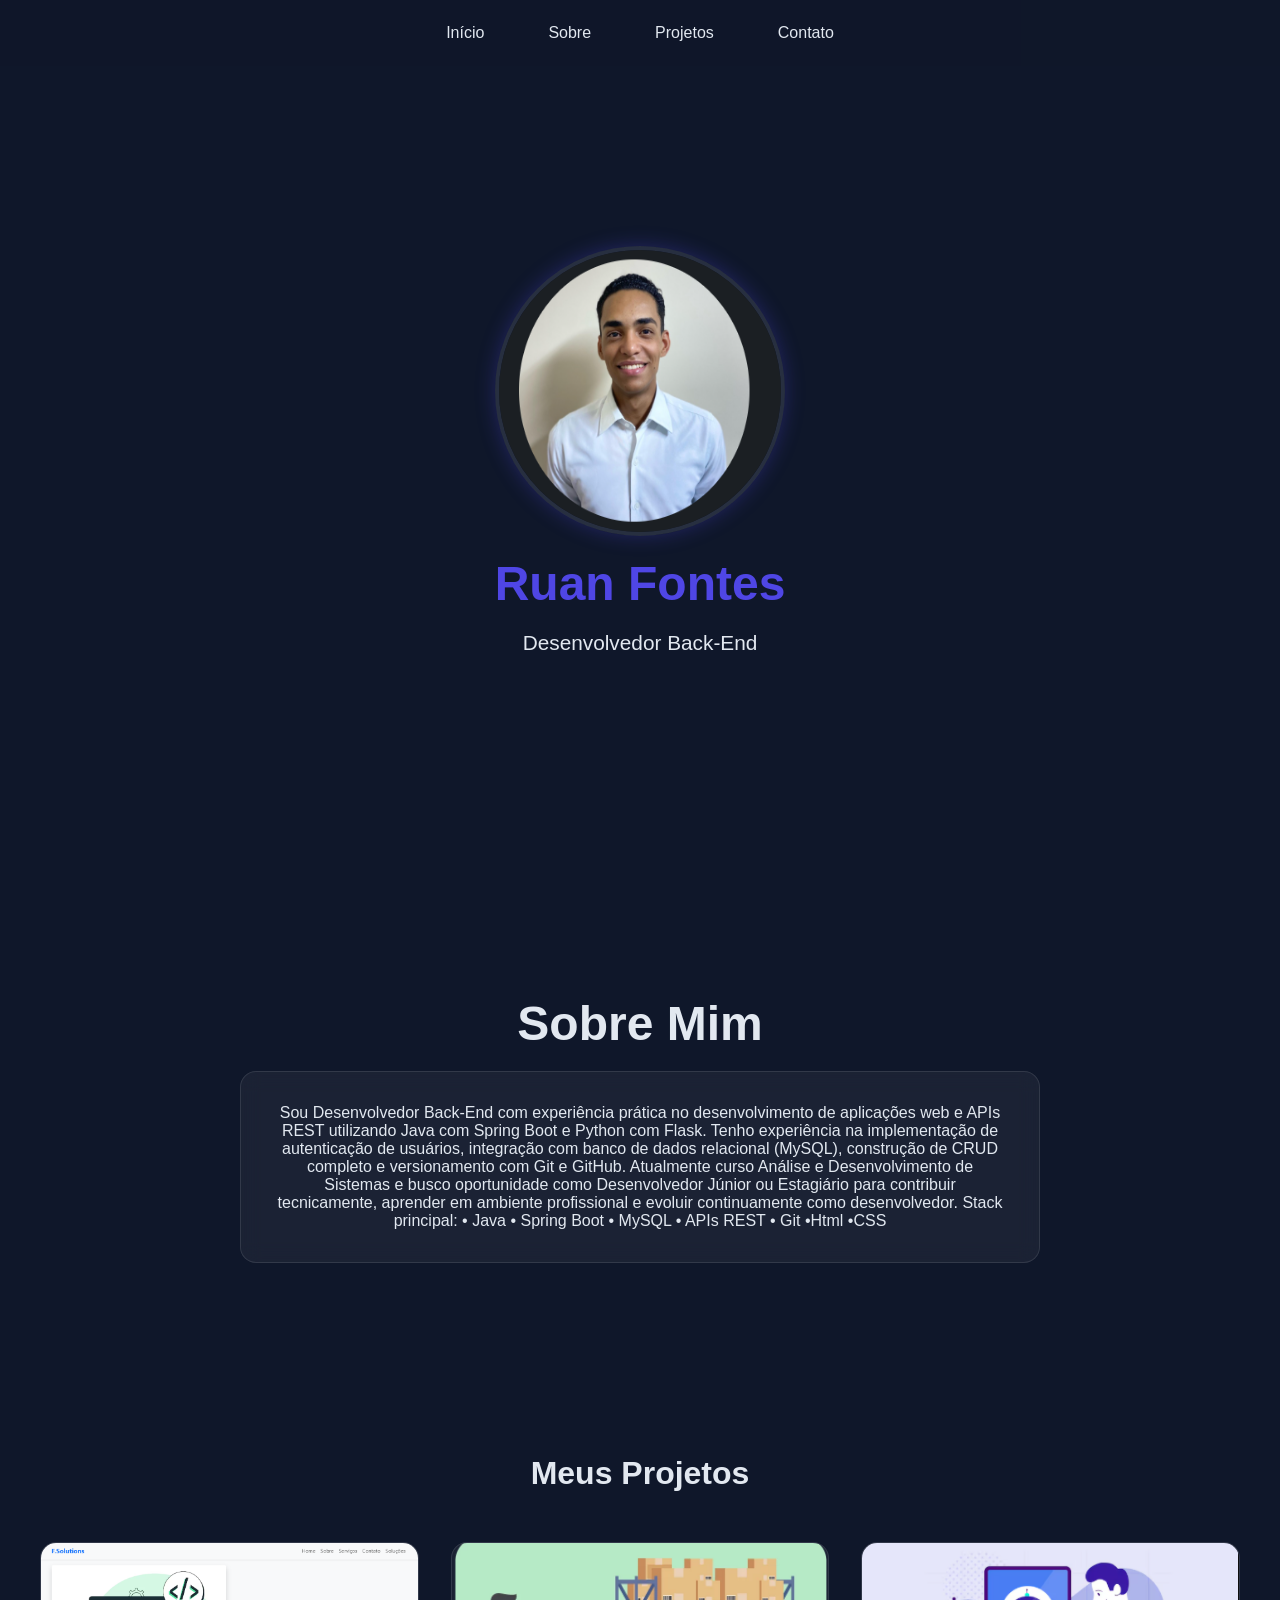
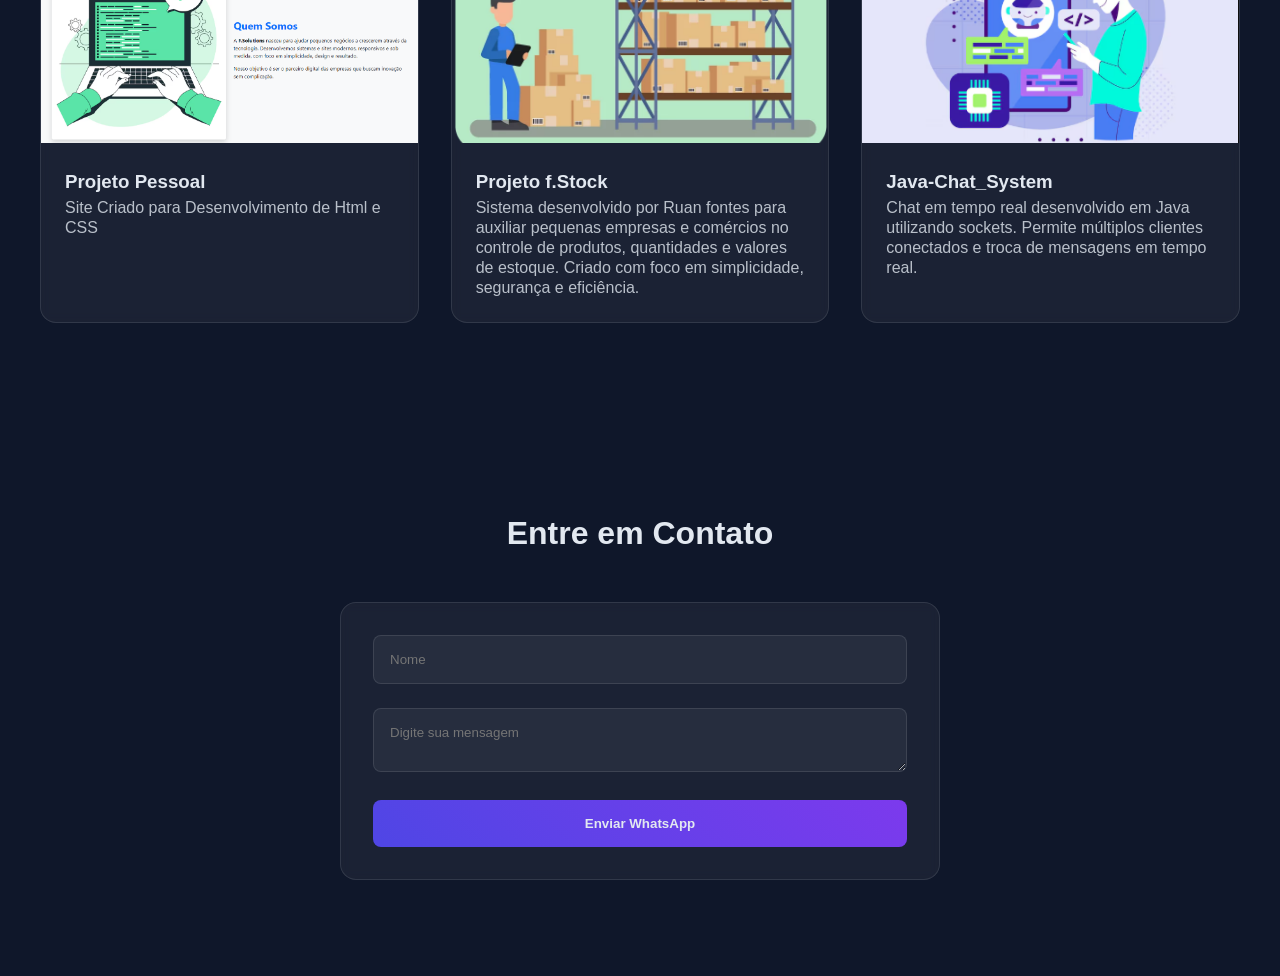
==== index.html @ e48afd6f "Primeiro comit do Portfólio" ====
<!DOCTYPE html>
<html lang="pt-br">
<head>
    <meta charset="UTF-8">
    <meta name="viewport" content="width=device-width, initial-scale=1.0">
    <title>RuanFontes | Portfólio</title>
  <link rel="stylesheet" href="style.css">
</head>
<body>
<nav class="navegacao">
    <ul class="menu">
        <li>
            <a href="#inicio" class="menu-link">Início</a>
        </li>
        <li>
            <a href="#sobre" class="menu-link">Sobre</a>
        </li>
        <li>
            <a href="#projetos" class="menu-link">Projetos</a>
        </li>
        <li>
            <a href="#contatos" class="menu-link">Contato</a>
        </li>
    </ul>
</nav>

<main id="inicio" class="cabecalho">
        <img src="./img/ruan.jpg" alt="Foto de Ruan Fontes" class="foto-perfil">
        <h1> Ruan Fontes</h1>
        <p class="cabecalho-sub-titulo">Desenvolvedor Back-End</p>
</main>

<section id="sobre" class="sobre">
    <h2 class="sobre-titulo">Sobre Mim</h2>
    <div class="sobre-caixa">
        <p class="sobre-paragrafo">Sou Desenvolvedor Back-End com experiência prática no desenvolvimento de aplicações web e APIs REST utilizando Java com Spring Boot e Python com Flask.

            Tenho experiência na implementação de autenticação de usuários, integração com banco de dados relacional (MySQL), construção de CRUD completo e versionamento com Git e GitHub.

            Atualmente curso Análise e Desenvolvimento de Sistemas e busco oportunidade como Desenvolvedor Júnior ou Estagiário para contribuir tecnicamente, aprender em ambiente profissional e evoluir continuamente como desenvolvedor.

            Stack principal:
            • Java
            • Spring Boot
            • MySQL
            • APIs REST
            • Git
            •Html
            •CSS
        </p>
    </div>
</section>

<section id="projetos" class="projetos">
    <h2 class="projetos-titulo">Meus Projetos</h2>

    <div class="projetos-caixa">

        <div class="projetos-card">
            <img src="img/projeto1.png" alt="Projeto 1" class="projetos-imagem">
            <div class="caixa-textos-projeto">
            <h3 class="info-projetos">Projeto Pessoal</h3>
            <p class="paragrafo-projetos">Site Criado para Desenvolvimento de Html e CSS</p>
            </div>
        </div>

    <div class="projetos-card">
        <img src="img/projeto2.png" alt="Projeto 2" class="projetos-imagem">
        <div class="caixa-textos-projeto">
        <h3 class="info-projetos">Projeto f.Stock</h3>
        <p class="paragrafo-projetos"> Sistema desenvolvido por Ruan fontes para auxiliar pequenas empresas e comércios no controle de produtos, quantidades e valores de estoque.
            Criado com foco em simplicidade, segurança e eficiência.</p>
        </div>
    </div>

    <div class="projetos-card">
        <img src="img/projeto3.png" alt="Projeto 3" class="projetos-imagem">
        <div class="caixa-textos-projeto">
        <h3 class="info-projetos">Java-Chat_System</h3>
        <p class="paragrafo-projetos">Chat em tempo real desenvolvido em Java utilizando sockets. Permite múltiplos clientes conectados e troca de mensagens em tempo real.</p>
        </div>
    </div>
    </div>
</section>

<section id="contatos" class="contatos">
    <h2 class="contatos-titulo">Entre em Contato</h2>
    <form class="formulario-contato" id="formulario">
        <div class="grupo-form">
            <input placeholder="Nome" class="campo-form">
        </div>
        <div class="grupo-form">
            <textarea class="campo-form" placeholder="Digite sua mensagem"></textarea>
        </div>
        <button type="submit" class="botao-form">Enviar WhatsApp</button>
    </form>
</section>
</body>
</html>
---- style.css ----
* {
margin: 0;
padding: 0;
box-sizing: border-box;
font-family: 'Segoe UI', Tahoma, Geneva, Verdana, sans-serif;
}

html {
     scroll-behavior: smooth;
}

:root {
     --primary-color: #4f46e5;
     --secondary-color: #7c3aed;
     --background-color: #0f172a;
     --text-color: #e2e8f0;
     --vidro: rgba(255, 255, 255, 0.1);
     }
body {
    background-color: var(--background-color);
    color: var(--text-color);
}

.navegacao {
position: fixed;
top: 0;
background: rgba(15, 23, 42, 0.8);
width: 100%;
z-index: 100;
padding: 1.5rem;
}
.menu {
display: flex;
justify-content: center;
list-style: none;
gap: 3rem;
}
.menu-link{
text-decoration: none;
color: var(--text-color);
font-weight: 500;
position: relative;
padding: 0.5rem;
}
.menu-link::after {
content: '';
 height: 2px;
 width: 0%;
 position: absolute;
 bottom: 0;
 left: 0;
 background: linear-gradient(90deg, var(--primary-color), var(--secondary-color));
 transition: width 0.5s ease;
 }

.menu-link:hover::after {
width: 100%;
}

.cabecalho {
min-height: 100vh;
display: flex;
justify-content: center;
align-items: center;
flex-direction: column;
}

.foto-perfil {
width: 290px;
height: 290px;
box-shadow: 0 0 20px rgba(79, 70, 229, 0.3);
border-radius: 50%;
border: 4px solid var(--vidro);
}

h1 {
font-size: 3.0rem;
color: var(--primary-color);
font-weight: bold;
margin: 20px;
}
.cabecalho-sub-titulo {
font-size: 1.3rem;
color: var(--text-color);
}

.sobre {
padding: 6rem 2rem;
}

.sobre-titulo {
font-size: 3rem;
color: var(--text-color);
text-align: center;
margin-bottom: 20px;
}

.sobre-caixa {
padding: 2rem;
max-width: 800px;
margin: 0 auto;
border-radius: 16px;
border: 1px solid var(--vidro);
backdrop-filter: blur(10px);
background: rgba(255, 255, 255, 0.05);
}

.sobre-paragrafo {
text-align: center;
font-size: 1rem;
}

.projetos {
padding: 6rem 2rem;
}

.projetos-caixa {
display: grid;
grid-template-columns: repeat(auto-fit, minmax(300px, 1fr));
gap: 2rem;
max-width: 1200px;
margin: 0 auto;
}

.projetos-card {
background: rgba(255, 255, 255, 0.05);
border-radius: 16px;
backdrop-filter: blur(5px);
border: 1px solid var(--vidro);
overflow: hidden;
transition: all 0.5 ease;
cursor: pointer;
}

.projetos-titulo {
text-align: center;
font-size: 2rem;
margin-bottom: 50px;
}

.projetos-card:hover{
box-shadow: 0 10px 20px rgba(79, 70,229, 0.2);
transform: translateY(-10px) scale(1.03);
}

.projetos-imagem {
height: 200px;
width: 100%;
object-fit: cover;
}

.caixa-textos-projeto {
padding: 1.5rem;
}

.paragrafo-projetos {
color: rgba(226, 232, 240, 0.8);
line-height: 1.25rem;
}

.info-projetos {
margin-bottom: 5px;
}

.contatos {
padding: 6rem 2rem;
}

.contatos-titulo {
text-align: center;
font-size: 2rem;
margin-bottom: 50px;
}

.formulario-contato {
max-width: 600px;
margin: 0 auto;
background: rgba(255, 255, 255, 0.05);
backdrop-filter: blur(5px);
padding : 2rem;
border: 1px solid var(--vidro);
border-radius: 16px;
}

.campo-form {
width: 100%;
padding: 1rem;
background: rgba(255, 255, 255, 0.05);
border-radius: 8px;
color: var(--text-color);
border: 1px solid var(--vidro);
outline: none;
}

.campo-form:focus {
border-color: var(--secondary-color);
box-shadow: 0 0 10px rgba(79, 70, 229, 0.3);
}

.grupo-form {
margin-bottom: 1.5rem;
}

.botao-form {
color: var(--text-color);
background: linear-gradient(45deg, var(--primary-color), var(--secondary-color));
padding: 1rem 2rem;
border: none;
border-radius: 8px;
cursor: pointer;
font-weight: bold;
width: 100%;
transition: all 0.5 ease;
}

.botao-form:hover {
 transform: translateY(-4px);
 box-shadow: 0 10px 20px rgba(79, 70, 229, 0.3);
 }
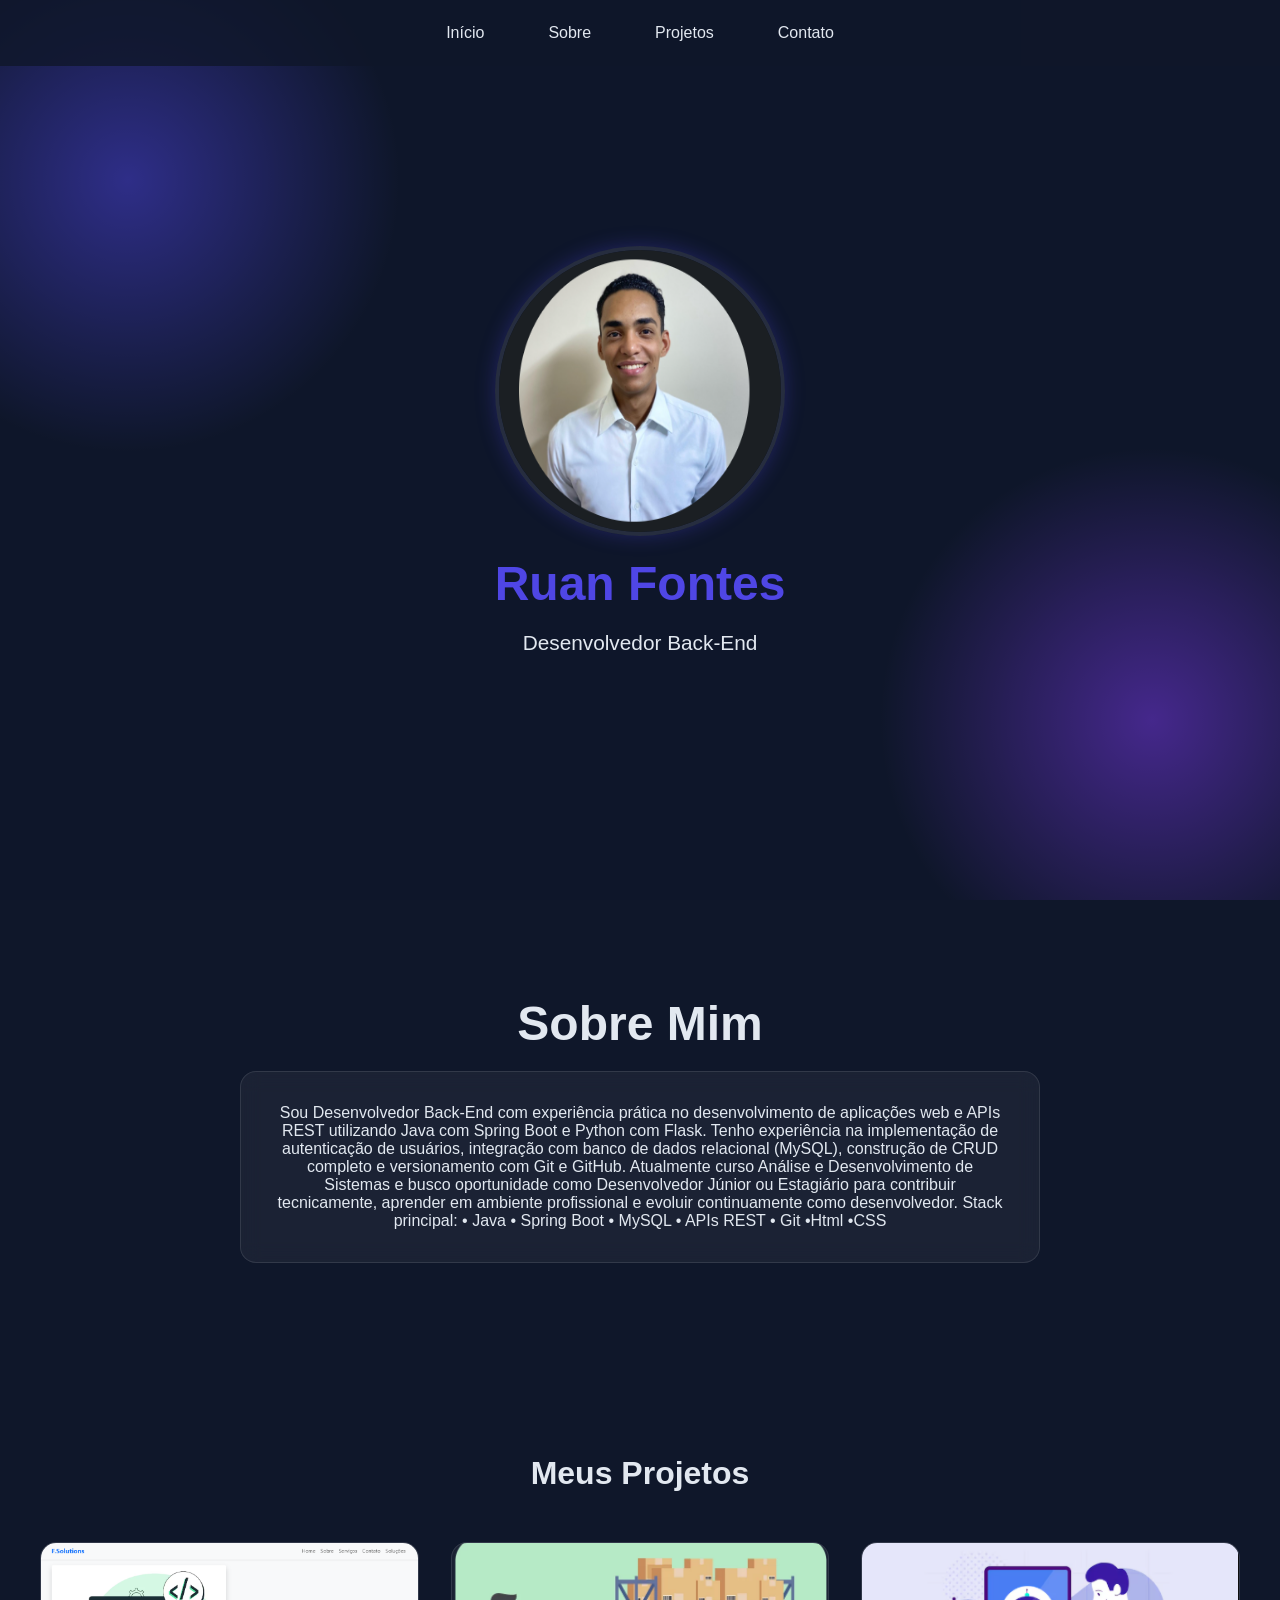
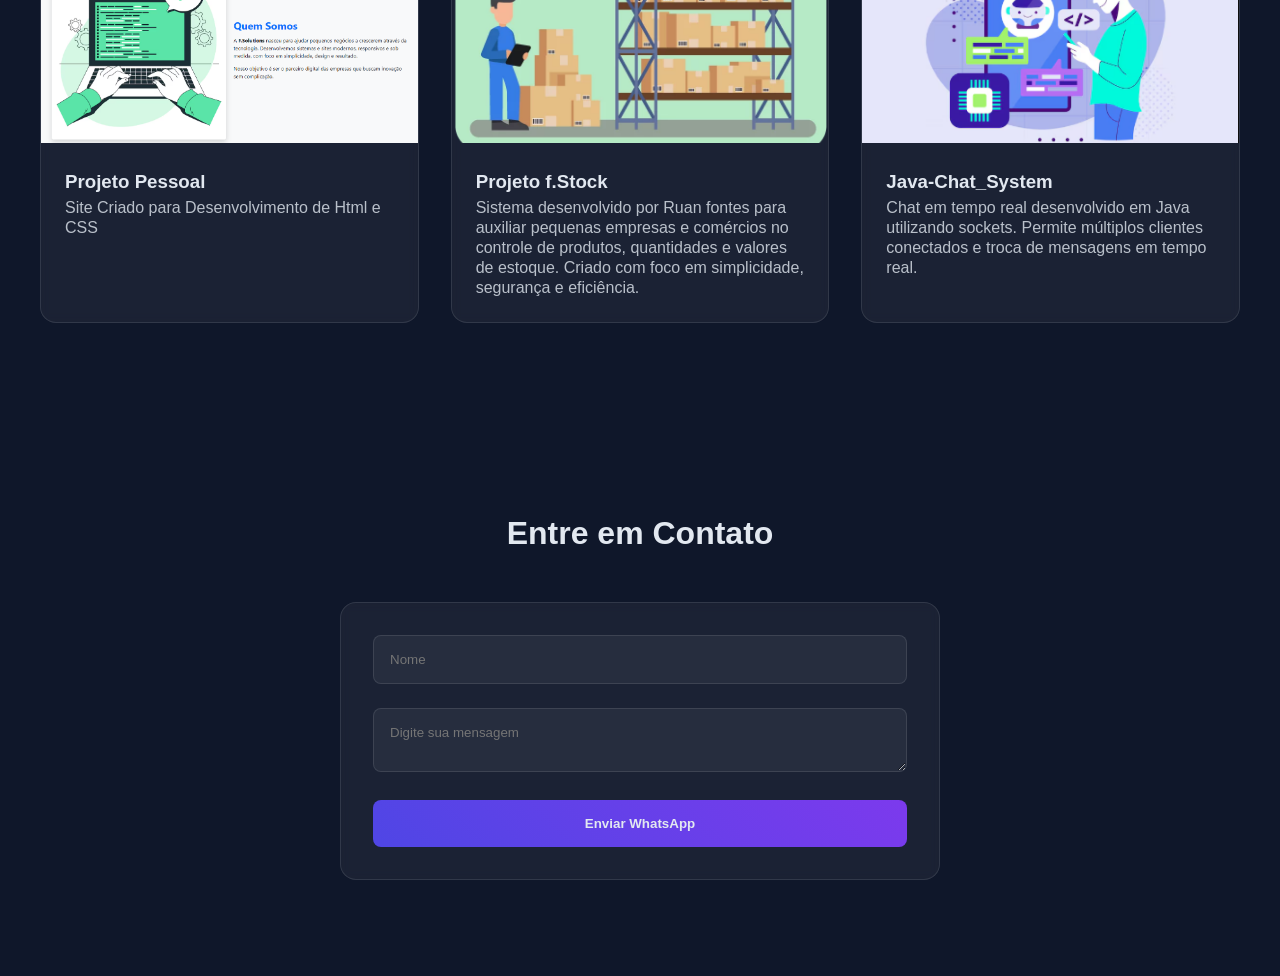
==== commit 7ecf4d8e: "Adicionado efeito particulas" ====
--- a/index.html
+++ b/index.html
@@ -6,7 +6,11 @@
     <title>RuanFontes | Portfólio</title>
   <link rel="stylesheet" href="style.css">
 </head>
+
 <body>
+
+<div class="particulas"></div>
+
 <nav class="navegacao">
     <ul class="menu">
         <li>
--- a/style.css
+++ b/style.css
@@ -216,4 +216,19 @@
 .botao-form:hover {
  transform: translateY(-4px);
  box-shadow: 0 10px 20px rgba(79, 70, 229, 0.3);
- }+ }
+
+.particulas {
+  position: fixed;
+  top: 0;
+  left: 0;
+  width: 100%;
+  height: 100%;
+  z-index: -1;
+  opacity: 0.5;
+
+  background:
+    radial-gradient(circle at 10% 20%, var(--primary-color), transparent 20%),
+    radial-gradient(circle at 90% 80%, var(--secondary-color), transparent 20%),
+    var(--background-color);
+}
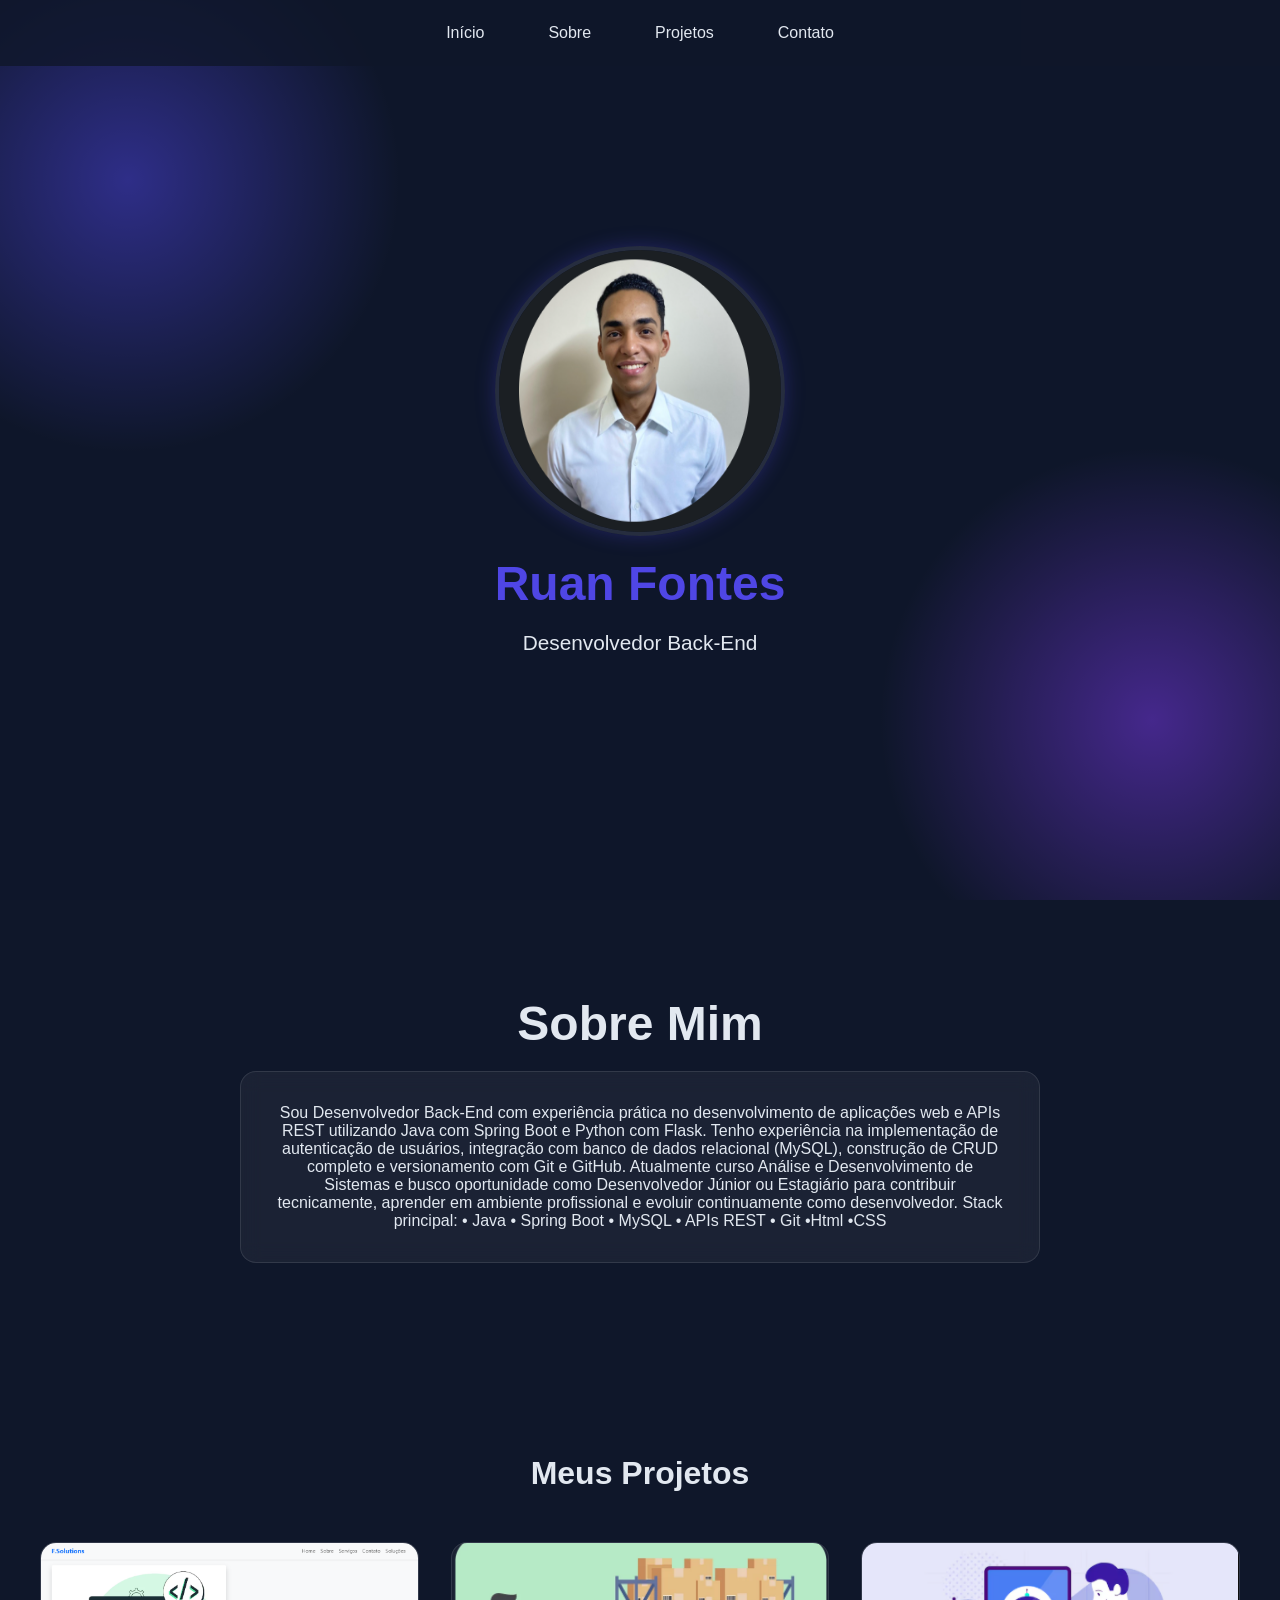
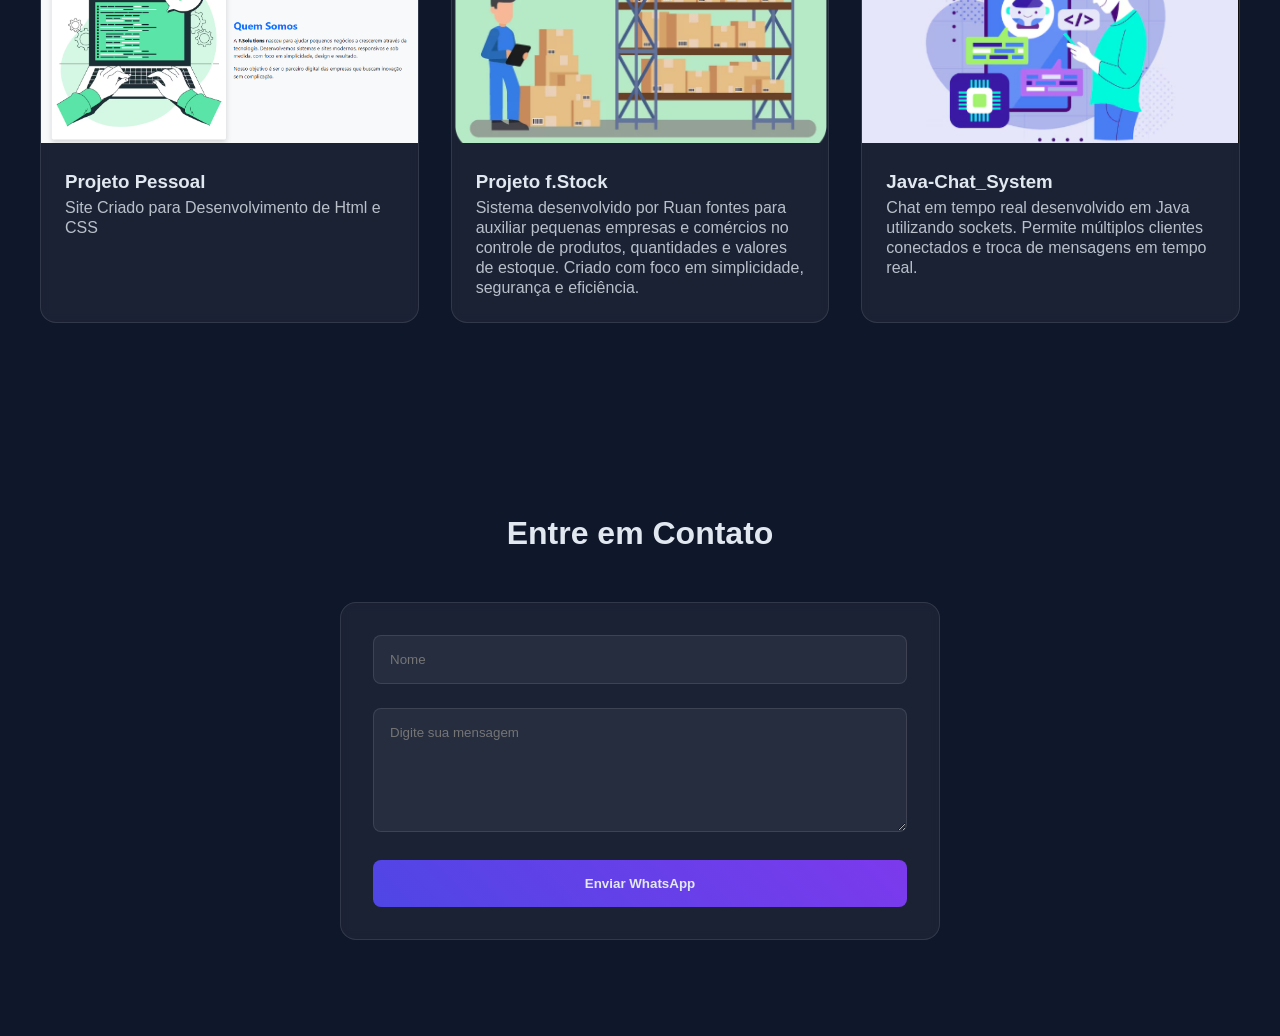
==== commit 24861a31: "Adcionado função enviar mensagem via WhatsApp" ====
--- a/index.html
+++ b/index.html
@@ -89,15 +89,34 @@
 
 <section id="contatos" class="contatos">
     <h2 class="contatos-titulo">Entre em Contato</h2>
-    <form class="formulario-contato" id="formulario">
+    <form class="formulario-contato" id="formulario" onsubmit="EnviarWhatsApp(event)">
         <div class="grupo-form">
-            <input placeholder="Nome" class="campo-form">
+            <input placeholder="Nome" class="campo-form" id="nome">
         </div>
         <div class="grupo-form">
-            <textarea class="campo-form" placeholder="Digite sua mensagem"></textarea>
+            <textarea class="campo-form" placeholder="Digite sua mensagem" rows="6" id="mensagem"></textarea>
         </div>
         <button type="submit" class="botao-form">Enviar WhatsApp</button>
     </form>
 </section>
+
+<script>
+
+    function EnviarWhatsApp(event) {
+    event.preventDefault()
+     const nome = document.getElementById('nome').value;
+    const mensagem = document.getElementById('mensagem').value;
+    const telefone = '5579988334695'
+
+    const texto = 'olá! Me chamo ${nome}, gostaria de entrar em contato com você. Minha mensagem é: ${mensagem}'
+    const msgFormatada = encodeURIComponent(texto);
+
+    const url = `https://wa.me/${telefone}?text=${msgFormatada}`;
+
+    window.open(url, '_blank');
+
+    }
+</script>
+
 </body>
 </html>
--- a/style.css
+++ b/style.css
@@ -71,6 +71,7 @@
 box-shadow: 0 0 20px rgba(79, 70, 229, 0.3);
 border-radius: 50%;
 border: 4px solid var(--vidro);
+animation: flutuar 5s ease-in-out infinite;
 }
 
 h1 {
@@ -231,4 +232,13 @@
     radial-gradient(circle at 10% 20%, var(--primary-color), transparent 20%),
     radial-gradient(circle at 90% 80%, var(--secondary-color), transparent 20%),
     var(--background-color);
+}
+
+@keyframes flutuar {
+0%, 100% {
+    transform: translateY(0);
+}
+50% {
+    transform: translateY(-20px);
+}
 }
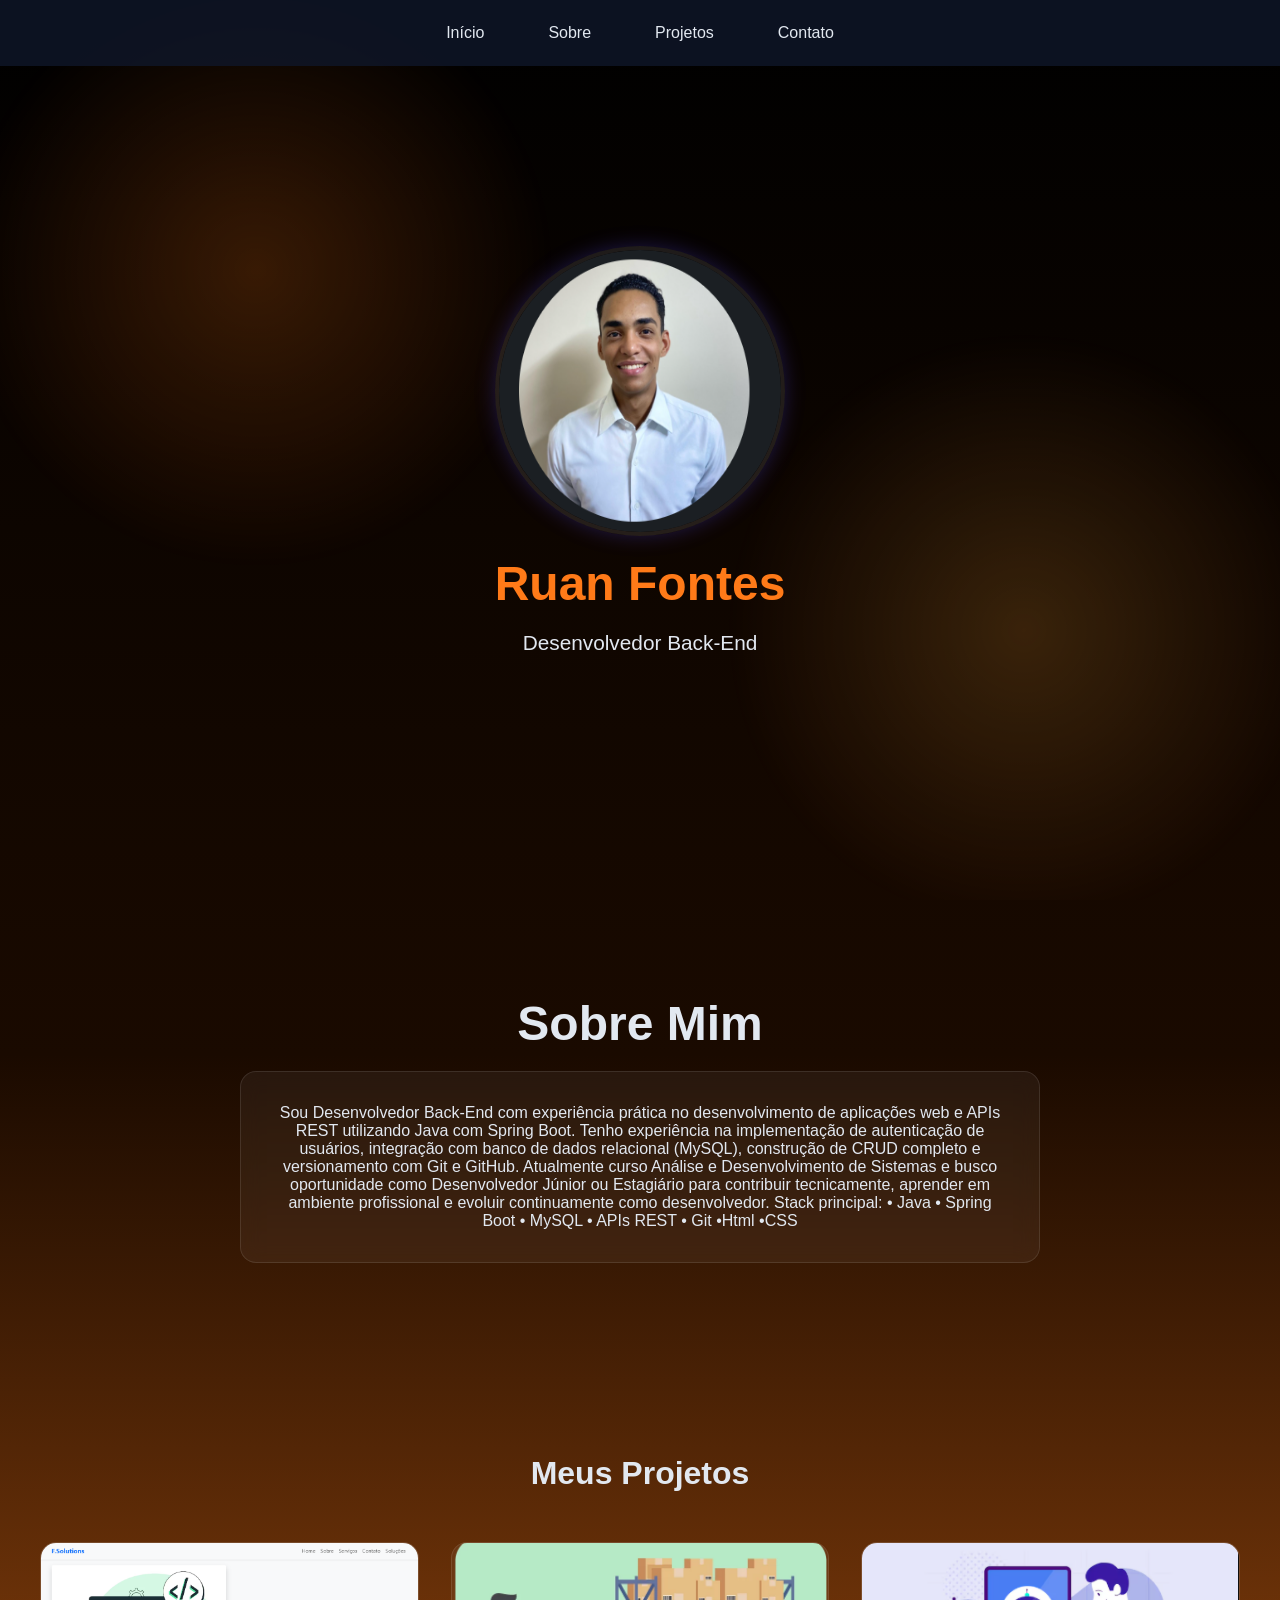
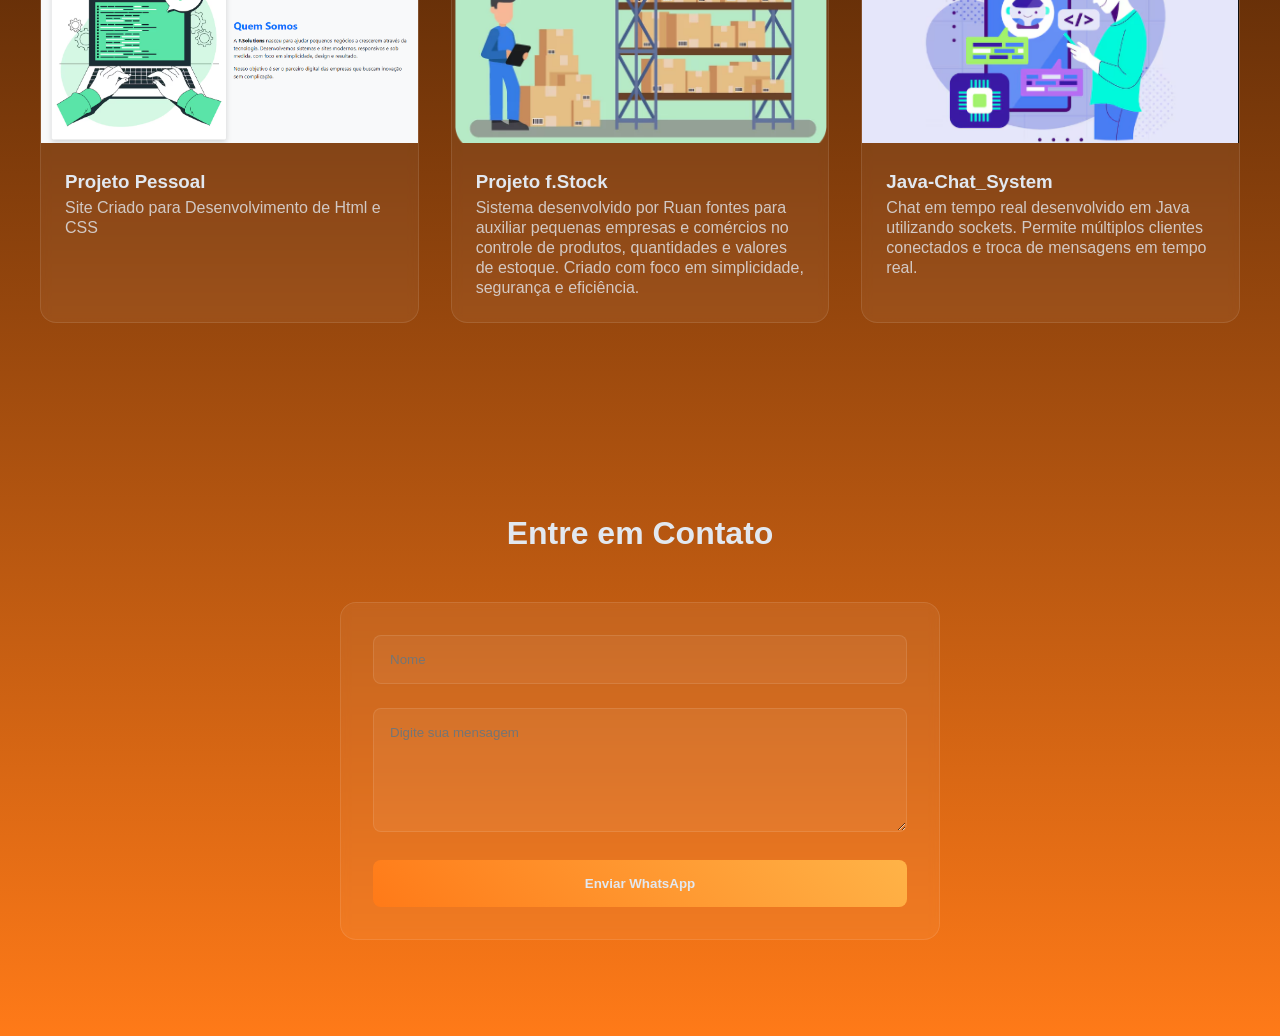
==== commit d31a8d0e: "melhoria no sobre" ====
--- a/index.html
+++ b/index.html
@@ -37,7 +37,7 @@
 <section id="sobre" class="sobre">
     <h2 class="sobre-titulo">Sobre Mim</h2>
     <div class="sobre-caixa">
-        <p class="sobre-paragrafo">Sou Desenvolvedor Back-End com experiência prática no desenvolvimento de aplicações web e APIs REST utilizando Java com Spring Boot e Python com Flask.
+        <p class="sobre-paragrafo">Sou Desenvolvedor Back-End com experiência prática no desenvolvimento de aplicações web e APIs REST utilizando Java com Spring Boot.
 
             Tenho experiência na implementação de autenticação de usuários, integração com banco de dados relacional (MySQL), construção de CRUD completo e versionamento com Git e GitHub.
 
--- a/style.css
+++ b/style.css
@@ -10,14 +10,19 @@
 }
 
 :root {
-     --primary-color: #4f46e5;
-     --secondary-color: #7c3aed;
-     --background-color: #0f172a;
+     --primary-color: #ff7a18;
+     --secondary-color: #ffb347;
+     --background-color: #000000;
      --text-color: #e2e8f0;
      --vidro: rgba(255, 255, 255, 0.1);
      }
 body {
-    background-color: var(--background-color);
+   background: linear-gradient(
+   180deg,
+   #000000 0%,
+   #1a0a00 40%,
+   #ff7a18 100%
+   );
     color: var(--text-color);
 }
 
@@ -209,7 +214,7 @@
 border: none;
 border-radius: 8px;
 cursor: pointer;
-font-weight: bold;
+font-weight: 800;
 width: 100%;
 transition: all 0.5 ease;
 }
@@ -226,12 +231,11 @@
   width: 100%;
   height: 100%;
   z-index: -1;
-  opacity: 0.5;
+  opacity: 0.25;
 
   background:
-    radial-gradient(circle at 10% 20%, var(--primary-color), transparent 20%),
-    radial-gradient(circle at 90% 80%, var(--secondary-color), transparent 20%),
-    var(--background-color);
+    radial-gradient(circle at 20% 30%, rgba(255,122,24,0.8), transparent 25%),
+    radial-gradient(circle at 80% 70%, rgba(255,170,60,0.7), transparent 25%);
 }
 
 @keyframes flutuar {
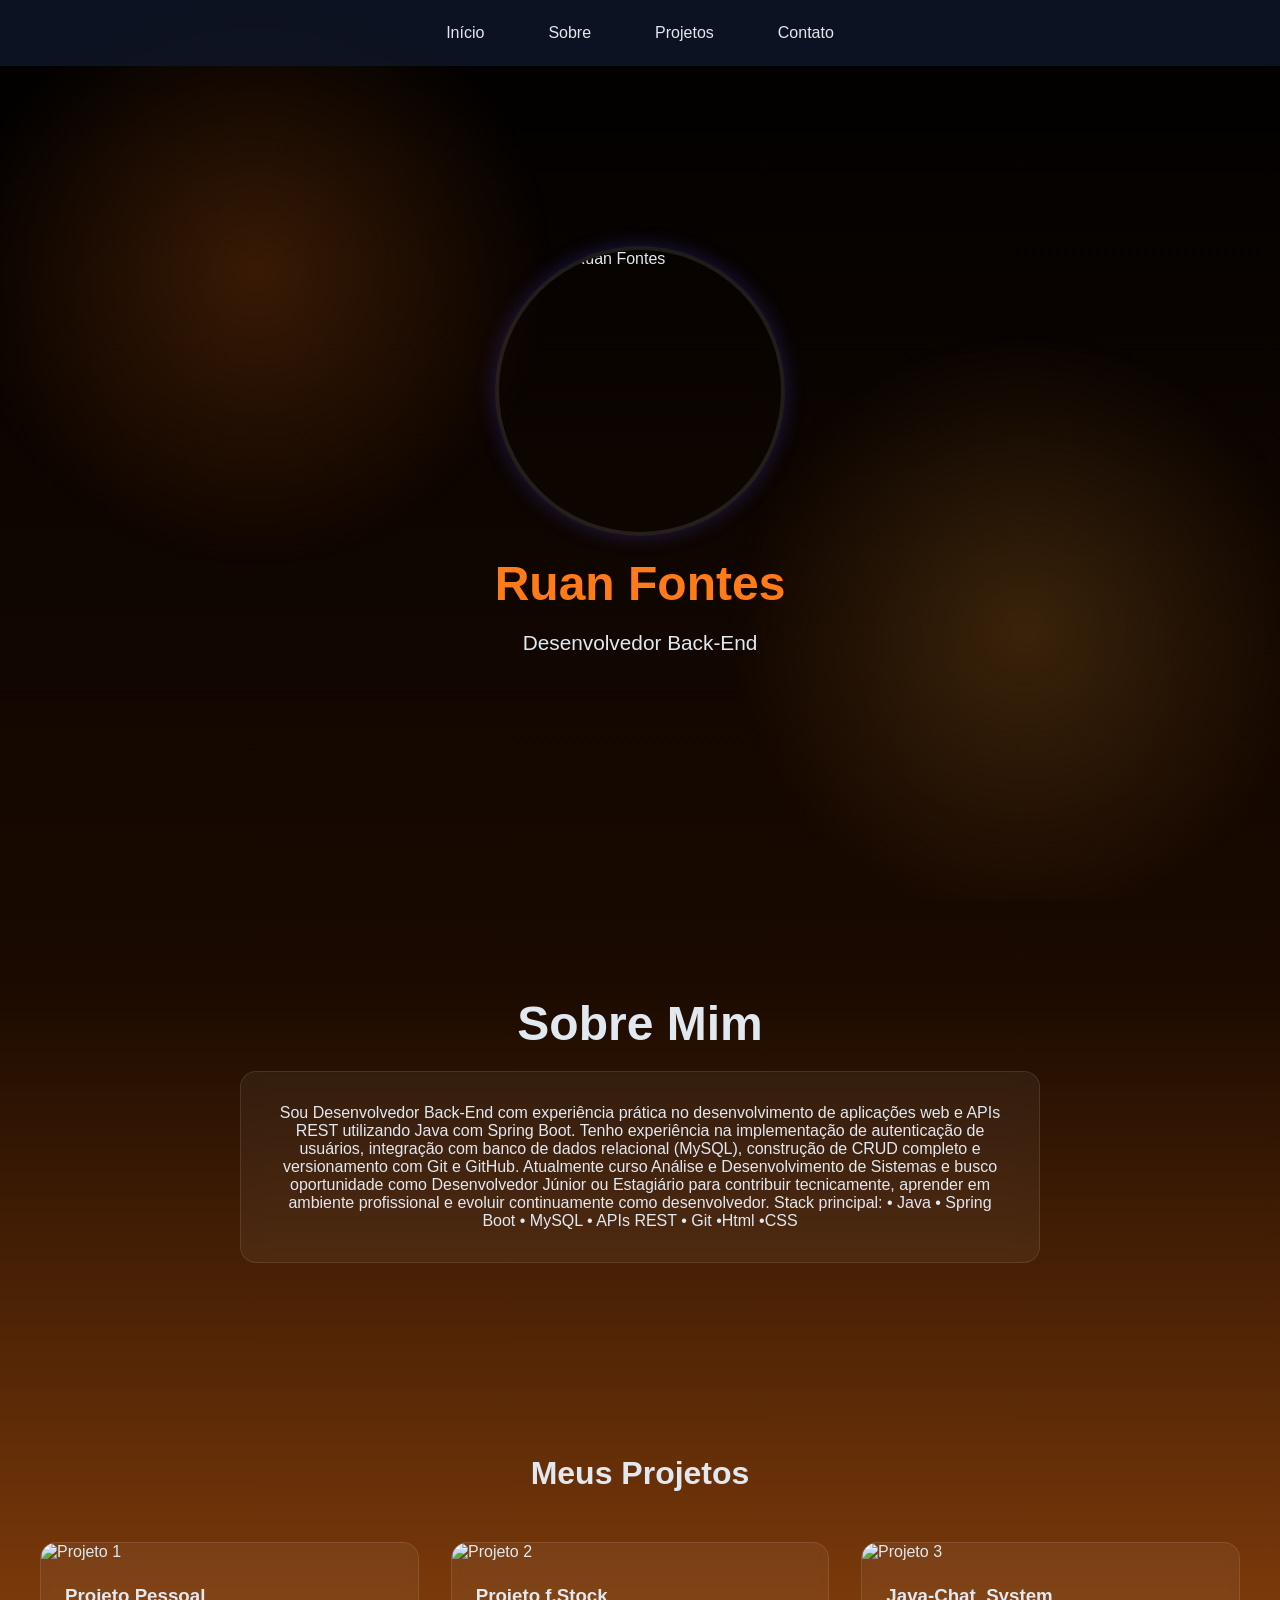
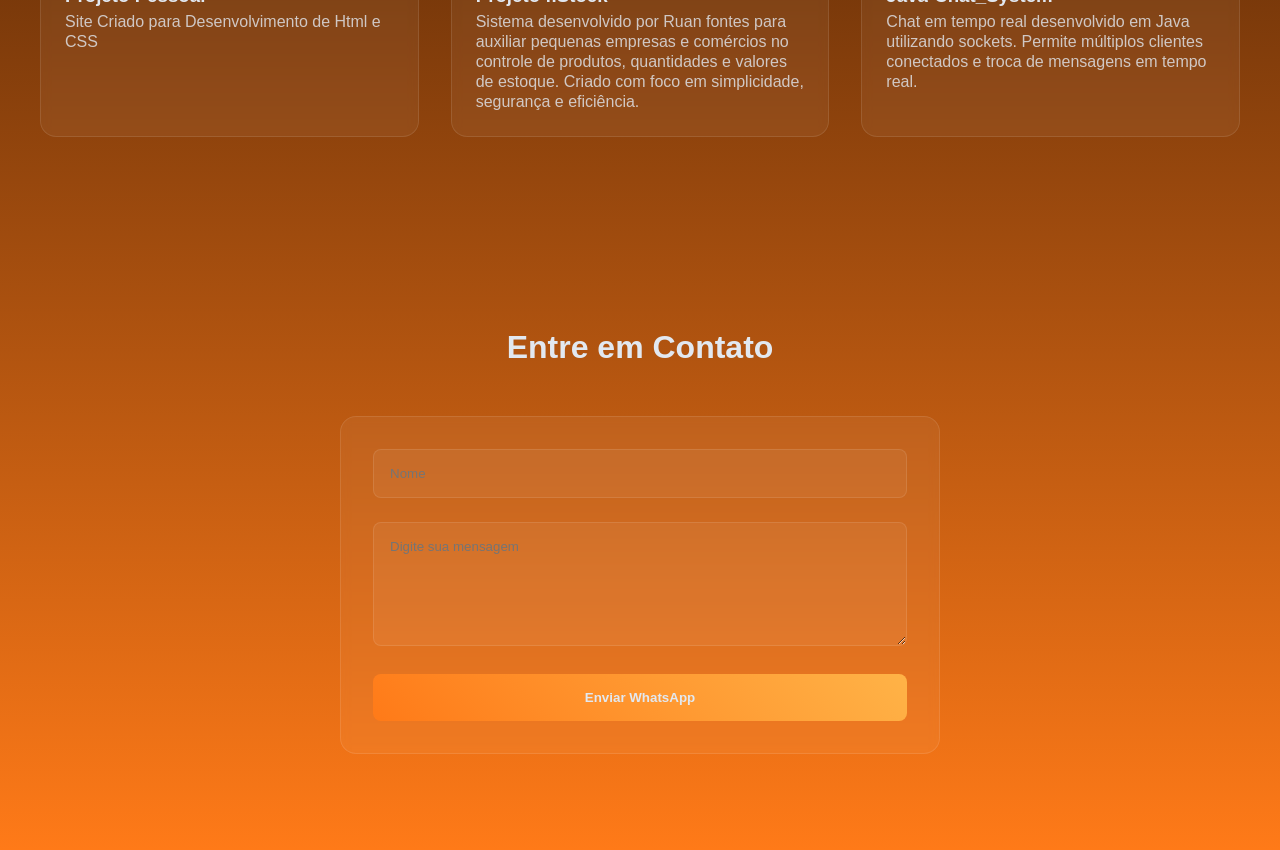
==== commit d9220e32: "feat: ajustado para teste" ====
--- a/index.html
+++ b/index.html
@@ -4,7 +4,7 @@
     <meta charset="UTF-8">
     <meta name="viewport" content="width=device-width, initial-scale=1.0">
     <title>RuanFontes | Portfólio</title>
-  <link rel="stylesheet" href="style.css">
+    <link rel="stylesheet" href="css/style.css">
 </head>
 
 <body>
@@ -29,9 +29,9 @@
 </nav>
 
 <main id="inicio" class="cabecalho">
-        <img src="./img/ruan.jpg" alt="Foto de Ruan Fontes" class="foto-perfil">
-        <h1> Ruan Fontes</h1>
-        <p class="cabecalho-sub-titulo">Desenvolvedor Back-End</p>
+    <img src="Assets/img/ruan.jpg" alt="Foto de Ruan Fontes" class="foto-perfil">
+    <h1> Ruan Fontes</h1>
+    <p class="cabecalho-sub-titulo">Desenvolvedor Back-End</p>
 </main>
 
 <section id="sobre" class="sobre">
@@ -61,29 +61,29 @@
     <div class="projetos-caixa">
 
         <div class="projetos-card">
-            <img src="img/projeto1.png" alt="Projeto 1" class="projetos-imagem">
+            <img src="Assets/img/projeto1.png" alt="Projeto 1" class="projetos-imagem">
             <div class="caixa-textos-projeto">
-            <h3 class="info-projetos">Projeto Pessoal</h3>
-            <p class="paragrafo-projetos">Site Criado para Desenvolvimento de Html e CSS</p>
+                <h3 class="info-projetos">Projeto Pessoal</h3>
+                <p class="paragrafo-projetos">Site Criado para Desenvolvimento de Html e CSS</p>
             </div>
         </div>
 
-    <div class="projetos-card">
-        <img src="img/projeto2.png" alt="Projeto 2" class="projetos-imagem">
-        <div class="caixa-textos-projeto">
-        <h3 class="info-projetos">Projeto f.Stock</h3>
-        <p class="paragrafo-projetos"> Sistema desenvolvido por Ruan fontes para auxiliar pequenas empresas e comércios no controle de produtos, quantidades e valores de estoque.
-            Criado com foco em simplicidade, segurança e eficiência.</p>
+        <div class="projetos-card">
+            <img src="Assets/img/projeto2.png" alt="Projeto 2" class="projetos-imagem">
+            <div class="caixa-textos-projeto">
+                <h3 class="info-projetos">Projeto f.Stock</h3>
+                <p class="paragrafo-projetos"> Sistema desenvolvido por Ruan fontes para auxiliar pequenas empresas e comércios no controle de produtos, quantidades e valores de estoque.
+                    Criado com foco em simplicidade, segurança e eficiência.</p>
+            </div>
         </div>
-    </div>
 
-    <div class="projetos-card">
-        <img src="img/projeto3.png" alt="Projeto 3" class="projetos-imagem">
-        <div class="caixa-textos-projeto">
-        <h3 class="info-projetos">Java-Chat_System</h3>
-        <p class="paragrafo-projetos">Chat em tempo real desenvolvido em Java utilizando sockets. Permite múltiplos clientes conectados e troca de mensagens em tempo real.</p>
+        <div class="projetos-card">
+            <img src="Assets/img/projeto3.png" alt="Projeto 3" class="projetos-imagem">
+            <div class="caixa-textos-projeto">
+                <h3 class="info-projetos">Java-Chat_System</h3>
+                <p class="paragrafo-projetos">Chat em tempo real desenvolvido em Java utilizando sockets. Permite múltiplos clientes conectados e troca de mensagens em tempo real.</p>
+            </div>
         </div>
-    </div>
     </div>
 </section>
 
--- a/css/style.css
+++ b/css/style.css
@@ -0,0 +1,248 @@
+* {
+margin: 0;
+padding: 0;
+box-sizing: border-box;
+font-family: 'Segoe UI', Tahoma, Geneva, Verdana, sans-serif;
+}
+
+html {
+     scroll-behavior: smooth;
+}
+
+:root {
+     --primary-color: #ff7a18;
+     --secondary-color: #ffb347;
+     --background-color: #000000;
+     --text-color: #e2e8f0;
+     --vidro: rgba(255, 255, 255, 0.1);
+     }
+body {
+   background: linear-gradient(
+   180deg,
+   #000000 0%,
+   #1a0a00 40%,
+   #ff7a18 100%
+   );
+    color: var(--text-color);
+}
+
+.navegacao {
+position: fixed;
+top: 0;
+background: rgba(15, 23, 42, 0.8);
+width: 100%;
+z-index: 100;
+padding: 1.5rem;
+}
+.menu {
+display: flex;
+justify-content: center;
+list-style: none;
+gap: 3rem;
+}
+.menu-link{
+text-decoration: none;
+color: var(--text-color);
+font-weight: 500;
+position: relative;
+padding: 0.5rem;
+}
+.menu-link::after {
+content: '';
+ height: 2px;
+ width: 0%;
+ position: absolute;
+ bottom: 0;
+ left: 0;
+ background: linear-gradient(90deg, var(--primary-color), var(--secondary-color));
+ transition: width 0.5s ease;
+ }
+
+.menu-link:hover::after {
+width: 100%;
+}
+
+.cabecalho {
+min-height: 100vh;
+display: flex;
+justify-content: center;
+align-items: center;
+flex-direction: column;
+}
+
+.foto-perfil {
+width: 290px;
+height: 290px;
+box-shadow: 0 0 20px rgba(79, 70, 229, 0.3);
+border-radius: 50%;
+border: 4px solid var(--vidro);
+animation: flutuar 5s ease-in-out infinite;
+}
+
+h1 {
+font-size: 3.0rem;
+color: var(--primary-color);
+font-weight: bold;
+margin: 20px;
+}
+.cabecalho-sub-titulo {
+font-size: 1.3rem;
+color: var(--text-color);
+}
+
+.sobre {
+padding: 6rem 2rem;
+}
+
+.sobre-titulo {
+font-size: 3rem;
+color: var(--text-color);
+text-align: center;
+margin-bottom: 20px;
+}
+
+.sobre-caixa {
+padding: 2rem;
+max-width: 800px;
+margin: 0 auto;
+border-radius: 16px;
+border: 1px solid var(--vidro);
+backdrop-filter: blur(10px);
+background: rgba(255, 255, 255, 0.05);
+}
+
+.sobre-paragrafo {
+text-align: center;
+font-size: 1rem;
+}
+
+.projetos {
+padding: 6rem 2rem;
+}
+
+.projetos-caixa {
+display: grid;
+grid-template-columns: repeat(auto-fit, minmax(300px, 1fr));
+gap: 2rem;
+max-width: 1200px;
+margin: 0 auto;
+}
+
+.projetos-card {
+background: rgba(255, 255, 255, 0.05);
+border-radius: 16px;
+backdrop-filter: blur(5px);
+border: 1px solid var(--vidro);
+overflow: hidden;
+transition: all 0.5 ease;
+cursor: pointer;
+}
+
+.projetos-titulo {
+text-align: center;
+font-size: 2rem;
+margin-bottom: 50px;
+}
+
+.projetos-card:hover{
+box-shadow: 0 10px 20px rgba(79, 70,229, 0.2);
+transform: translateY(-10px) scale(1.03);
+}
+
+.projetos-imagem {
+height: 200px;
+width: 100%;
+object-fit: cover;
+}
+
+.caixa-textos-projeto {
+padding: 1.5rem;
+}
+
+.paragrafo-projetos {
+color: rgba(226, 232, 240, 0.8);
+line-height: 1.25rem;
+}
+
+.info-projetos {
+margin-bottom: 5px;
+}
+
+.contatos {
+padding: 6rem 2rem;
+}
+
+.contatos-titulo {
+text-align: center;
+font-size: 2rem;
+margin-bottom: 50px;
+}
+
+.formulario-contato {
+max-width: 600px;
+margin: 0 auto;
+background: rgba(255, 255, 255, 0.05);
+backdrop-filter: blur(5px);
+padding : 2rem;
+border: 1px solid var(--vidro);
+border-radius: 16px;
+}
+
+.campo-form {
+width: 100%;
+padding: 1rem;
+background: rgba(255, 255, 255, 0.05);
+border-radius: 8px;
+color: var(--text-color);
+border: 1px solid var(--vidro);
+outline: none;
+}
+
+.campo-form:focus {
+border-color: var(--secondary-color);
+box-shadow: 0 0 10px rgba(79, 70, 229, 0.3);
+}
+
+.grupo-form {
+margin-bottom: 1.5rem;
+}
+
+.botao-form {
+color: var(--text-color);
+background: linear-gradient(45deg, var(--primary-color), var(--secondary-color));
+padding: 1rem 2rem;
+border: none;
+border-radius: 8px;
+cursor: pointer;
+font-weight: 800;
+width: 100%;
+transition: all 0.5 ease;
+}
+
+.botao-form:hover {
+ transform: translateY(-4px);
+ box-shadow: 0 10px 20px rgba(79, 70, 229, 0.3);
+ }
+
+.particulas {
+  position: fixed;
+  top: 0;
+  left: 0;
+  width: 100%;
+  height: 100%;
+  z-index: -1;
+  opacity: 0.25;
+
+  background:
+    radial-gradient(circle at 20% 30%, rgba(255,122,24,0.8), transparent 25%),
+    radial-gradient(circle at 80% 70%, rgba(255,170,60,0.7), transparent 25%);
+}
+
+@keyframes flutuar {
+0%, 100% {
+    transform: translateY(0);
+}
+50% {
+    transform: translateY(-20px);
+}
+}
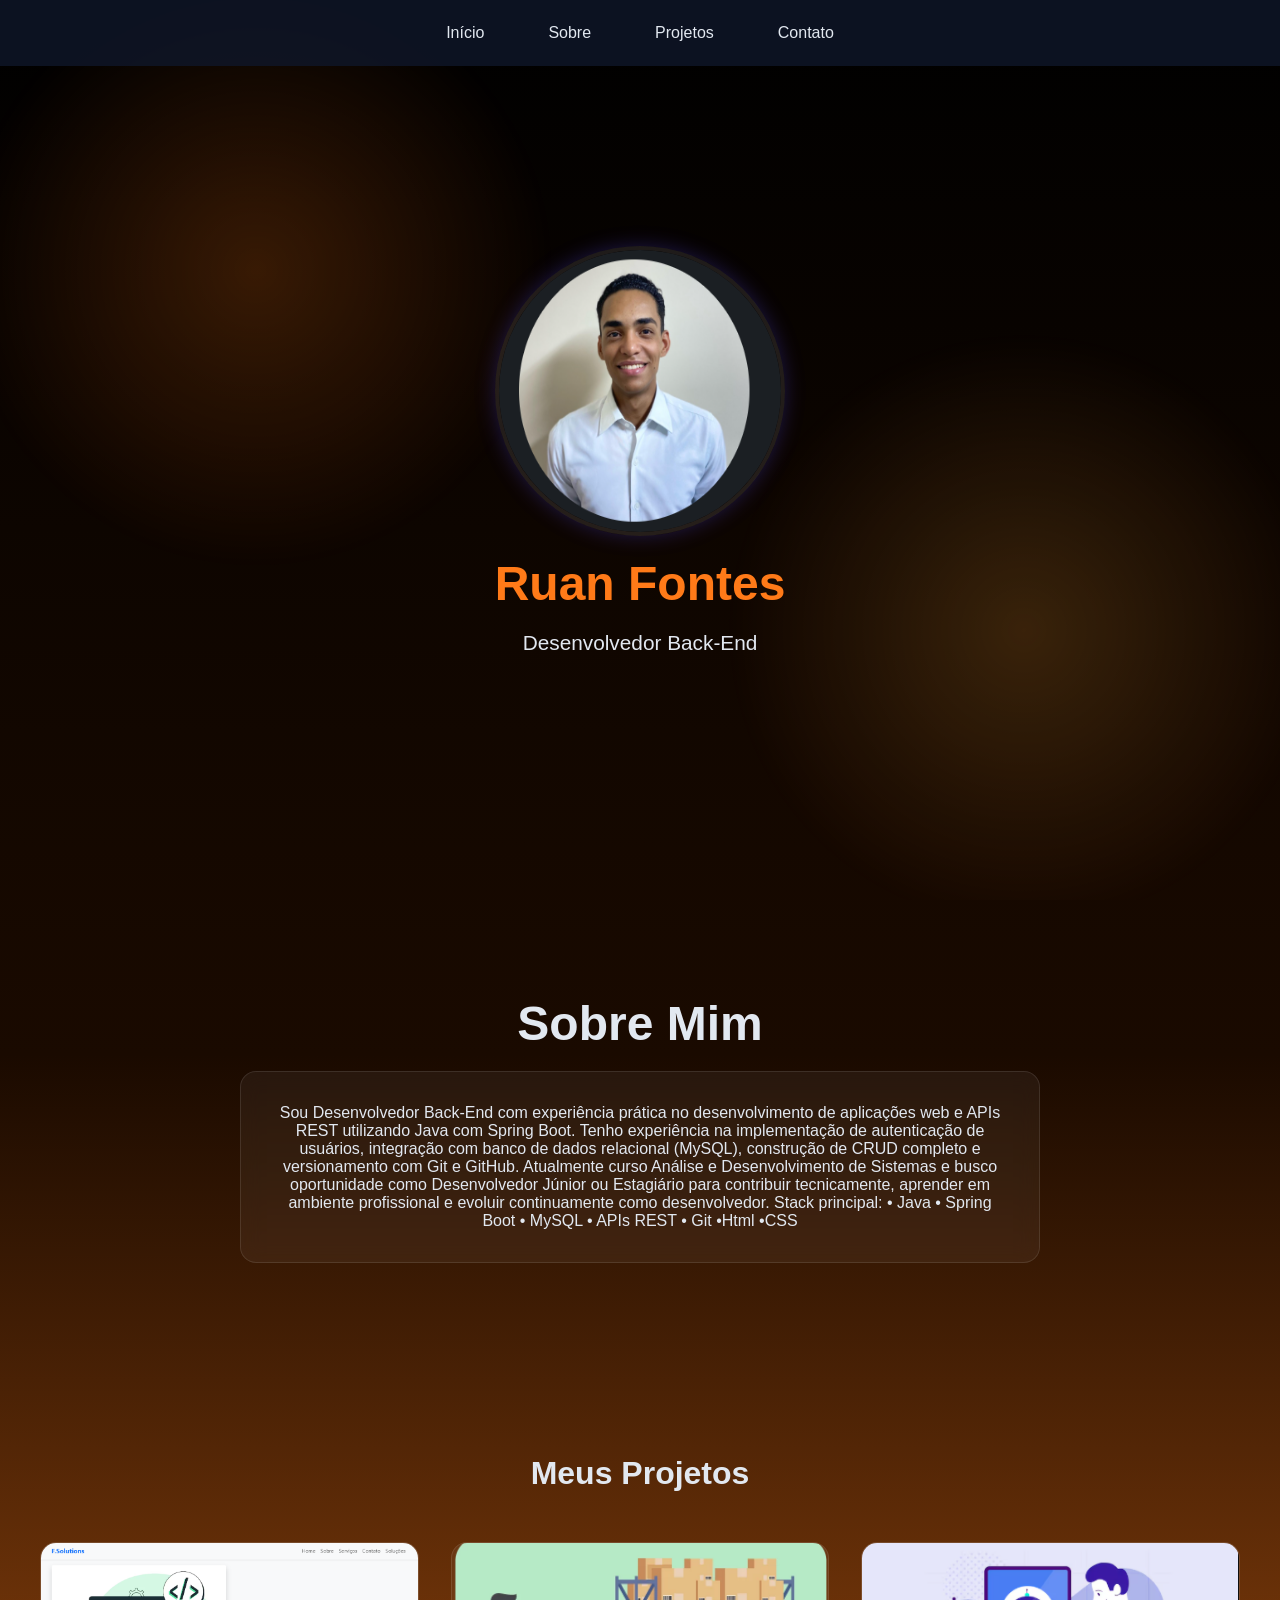
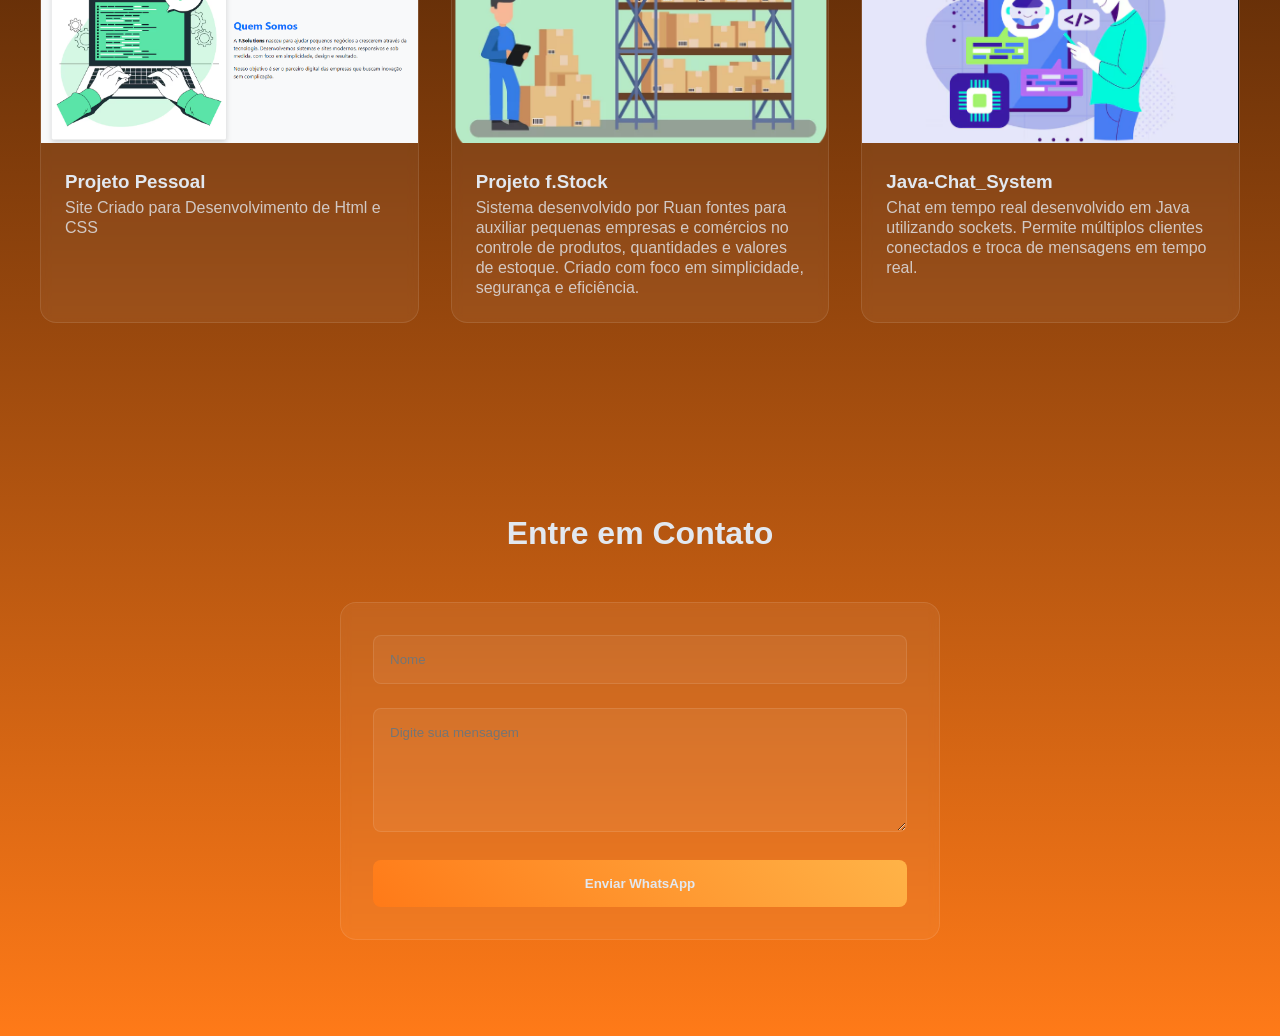
==== commit 647dff68: "feat: Reajustado para Melhorias" ====
--- a/index.html
+++ b/index.html
@@ -29,7 +29,7 @@
 </nav>
 
 <main id="inicio" class="cabecalho">
-    <img src="Assets/img/ruan.jpg" alt="Foto de Ruan Fontes" class="foto-perfil">
+    <img src="assets/img/ruan.jpg" alt="Foto de Ruan Fontes" class="foto-perfil">
     <h1> Ruan Fontes</h1>
     <p class="cabecalho-sub-titulo">Desenvolvedor Back-End</p>
 </main>
@@ -61,7 +61,7 @@
     <div class="projetos-caixa">
 
         <div class="projetos-card">
-            <img src="Assets/img/projeto1.png" alt="Projeto 1" class="projetos-imagem">
+            <img src="assets/img/projeto1.png" alt="Projeto 1" class="projetos-imagem">
             <div class="caixa-textos-projeto">
                 <h3 class="info-projetos">Projeto Pessoal</h3>
                 <p class="paragrafo-projetos">Site Criado para Desenvolvimento de Html e CSS</p>
@@ -69,7 +69,7 @@
         </div>
 
         <div class="projetos-card">
-            <img src="Assets/img/projeto2.png" alt="Projeto 2" class="projetos-imagem">
+            <img src="assets/img/projeto2.png" alt="Projeto 2" class="projetos-imagem">
             <div class="caixa-textos-projeto">
                 <h3 class="info-projetos">Projeto f.Stock</h3>
                 <p class="paragrafo-projetos"> Sistema desenvolvido por Ruan fontes para auxiliar pequenas empresas e comércios no controle de produtos, quantidades e valores de estoque.
@@ -78,7 +78,7 @@
         </div>
 
         <div class="projetos-card">
-            <img src="Assets/img/projeto3.png" alt="Projeto 3" class="projetos-imagem">
+            <img src="assets/img/projeto3.png" alt="Projeto 3" class="projetos-imagem">
             <div class="caixa-textos-projeto">
                 <h3 class="info-projetos">Java-Chat_System</h3>
                 <p class="paragrafo-projetos">Chat em tempo real desenvolvido em Java utilizando sockets. Permite múltiplos clientes conectados e troca de mensagens em tempo real.</p>
